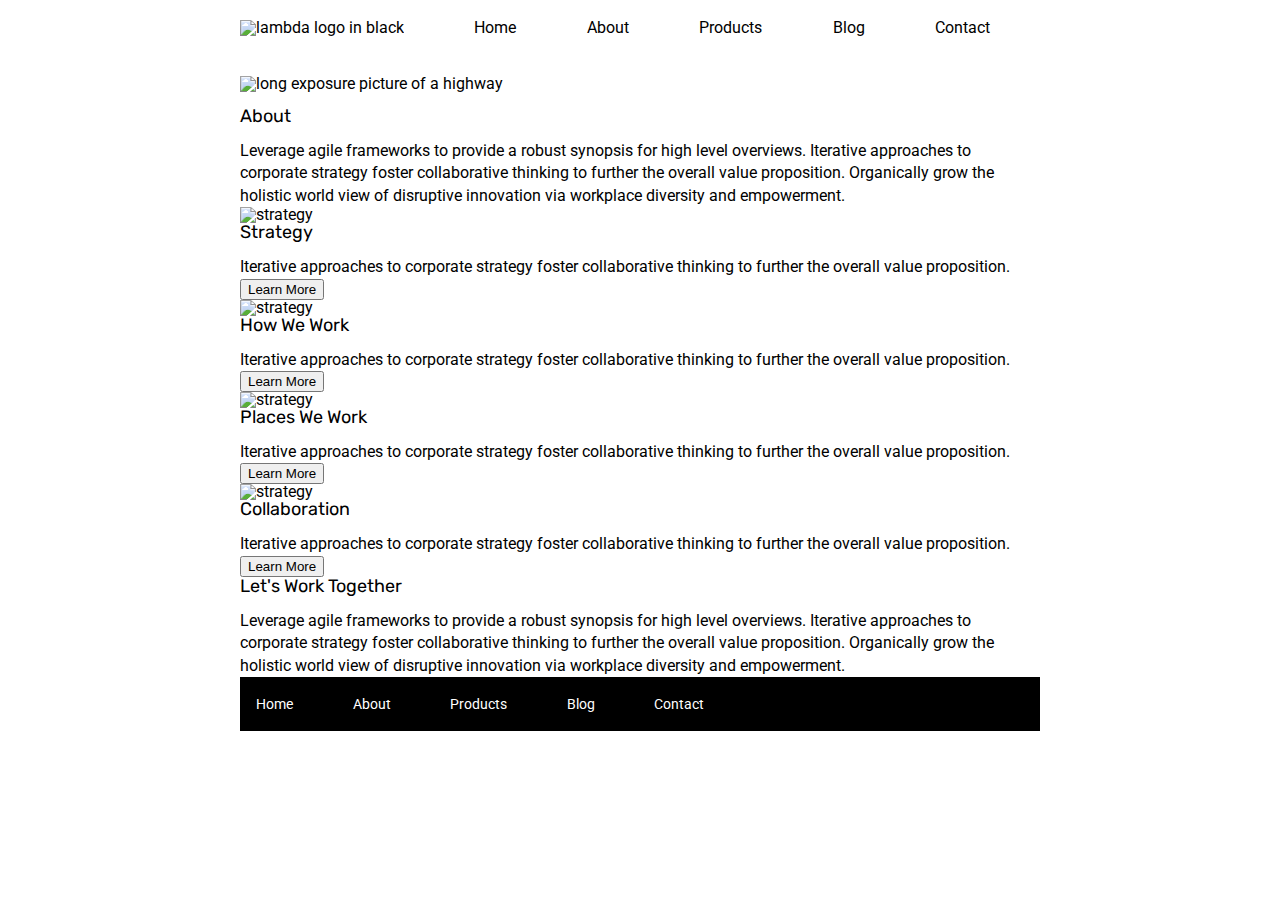
==== about.html @ 2a72547f "add structure to page" ====
<!doctype html>

<html lang="en">

<head>
  <meta charset="utf-8">

  <title>Sprint Challenge - About</title>

  <link href="https://fonts.googleapis.com/css?family=Roboto|Rubik" rel="stylesheet">
  <link rel="stylesheet" href="css/index.css">

</head>

<body>
  <div class="container about-page">
    <header>
      <nav>
        <img alt="lambda logo in black" src="./img/lambda-black.png">
        <a href="./index.html">Home</a>
        <a href="./about.html">About</a>
        <a href="#">Products</a>
        <a href="#">Blog</a>
        <a href="#">Contact</a>
      </nav>
      <img src="img/jumbo.jpg" alt="long exposure picture of a highway">
    </header>
    <div>
      <h2>About</h2>
      <p>Leverage agile frameworks to provide a robust synopsis for high level overviews. Iterative approaches to
        corporate strategy foster collaborative thinking to further the overall value proposition. Organically grow the
        holistic world view of disruptive innovation via workplace diversity and empowerment.</p>
    </div>
    <section>
      <div>
        <img src="img/about-plan.png" alt="strategy">
        <h2>Strategy</h2>
        <p>Iterative approaches to corporate strategy foster collaborative thinking to further the overall value
          proposition.</p>
        <button>Learn More</button>
      </div>
      <div>
        <img src="img/about-working.png" alt="strategy">
        <h2>How We Work</h2>
        <p>Iterative approaches to corporate strategy foster collaborative thinking to further the overall value
          proposition.</p>
        <button>Learn More</button>
      </div>
      <div>
        <img src="img/about-office.png" alt="strategy">
        <h2>Places We Work</h2>
        <p>Iterative approaches to corporate strategy foster collaborative thinking to further the overall value
          proposition.</p>
        <button>Learn More</button>
      </div>
      <div>
        <img src="img/about-meeting.png" alt="strategy">
        <h2>Collaboration</h2>
        <p>Iterative approaches to corporate strategy foster collaborative thinking to further the overall value
          proposition.</p>
        <button>Learn More</button>
      </div>
    </section>
    <div>
      <h2>Let's Work Together</h2>
      <p>Leverage agile frameworks to provide a robust synopsis for high level overviews. Iterative approaches to
        corporate
        strategy foster collaborative thinking to further the overall value proposition. Organically grow the
        holistic
        world
        view of disruptive innovation via workplace diversity and empowerment.</p>
    </div>
    <footer>
      <nav>
        <a href="index.html">Home</a>
        <a href="#">About</a>
        <a href="#">Products</a>
        <a href="#">Blog</a>
        <a href="#">Contact</a>
      </nav>
    </footer>
  </div><!-- container -->
</body>

</html>
---- css/index.css ----
/* http://meyerweb.com/eric/tools/css/reset/ 
   v2.0 | 20110126
   License: none (public domain)
*/

html, body, div, span, applet, object, iframe,
h1, h2, h3, h4, h5, h6, p, blockquote, pre,
a, abbr, acronym, address, big, cite, code,
del, dfn, em, img, ins, kbd, q, s, samp,
small, strike, strong, sub, sup, tt, var,
b, u, i, center,
dl, dt, dd, ol, ul, li,
fieldset, form, label, legend,
table, caption, tbody, tfoot, thead, tr, th, td,
article, aside, canvas, details, embed, 
figure, figcaption, footer, header, hgroup, 
menu, nav, output, ruby, section, summary,
time, mark, audio, video {
	margin: 0;
	padding: 0;
	border: 0;
	font-size: 100%;
	font: inherit;
	vertical-align: baseline;
}
/* HTML5 display-role reset for older browsers */
article, aside, details, figcaption, figure, 
footer, header, hgroup, menu, nav, section {
	display: block;
}
body {
	line-height: 1;
}
ol, ul {
	list-style: none;
}
blockquote, q {
	quotes: none;
}
blockquote:before, blockquote:after,
q:before, q:after {
	content: '';
	content: none;
}
table {
	border-collapse: collapse;
	border-spacing: 0;
}

* {
    box-sizing: border-box;
}

html, body {
    height: 100%;
    font-family: 'Roboto', sans-serif;
}

h1, h2, h3, h4, h5 {
    font-size: 18px;
    margin-bottom: 15px;
    font-family: 'Rubik', sans-serif;
}

p {
    line-height: 1.4;
}

.container {
    width: 800px;
    margin: 0 auto;
}

.container header{
    margin-bottom: 15px;
}

.container header nav{
    display: flex;
    justify-content: space-between;
    align-content: space-around;
    align-items: baseline;
    flex-wrap: wrap;
    padding: 20px 0;
    margin-bottom: 20px;
    margin-right: 50px;
}

.container header a{
    color: black;
    text-decoration: none;
}

.container header img{
    align-self: baseline;
}
.top-content {
    display: flex;
    flex-wrap: wrap;
    justify-content: space-evenly;
    margin-bottom: 20px;
    border-bottom: 1px dashed black;
}

.top-content .text-container {
    width: 48%;
    padding: 0 1%;
    padding-bottom: 20px;  
}

.middle-content {
    margin-bottom: 20px;
    border-bottom: 1px dashed black;
}

.middle-content h2 {
    padding: 0 2%;
    margin-bottom: 0;
}
 
.middle-content .boxes {
    display: flex;
    flex-wrap: wrap;
    justify-content: space-evenly;
}

.middle-content .boxes .box {
    width: 12.5%;
    height: 100px;
    background: black;
    margin: 20px 2.5%;
    color: white;
    display: flex;
    align-items: center;
    justify-content: center;
}

.middle-content .boxes .box0{
    background-color: teal;
}
.middle-content .boxes .box1{
    background-color: gold;
}
.middle-content .boxes .box2{
    background-color: cadetblue;
}
.middle-content .boxes .box3{
    background-color: coral;
}
.middle-content .boxes .box4{
    background-color: crimson;
}
.middle-content .boxes .box5{
    background-color: forestgreen;
}
.middle-content .boxes .box6{
    background-color: darkorchid;
}
.middle-content .boxes .box7{
    background-color: hotpink;
}
.middle-content .boxes .box8{
    background-color: indigo;
}
.middle-content .boxes .box9{
    background-color: dodgerblue;
}
.bottom-content {
    display: flex;
    margin: 0 2% 20px;
    justify-content: space-around;
}

.bottom-content .text-container {
    padding-right: 4%;
}

.bottom-content .text-container:last-child {
    padding-right: 0;
}

footer {
    width: 100%;
    background: black;
}

footer nav {
    width: 60%;
    display: flex;
    justify-content: space-between;
    align-items: center;
    padding: 20px 2%;
    font-size: 14px;
}

footer nav a {
    color: white;
    text-decoration: none;
}
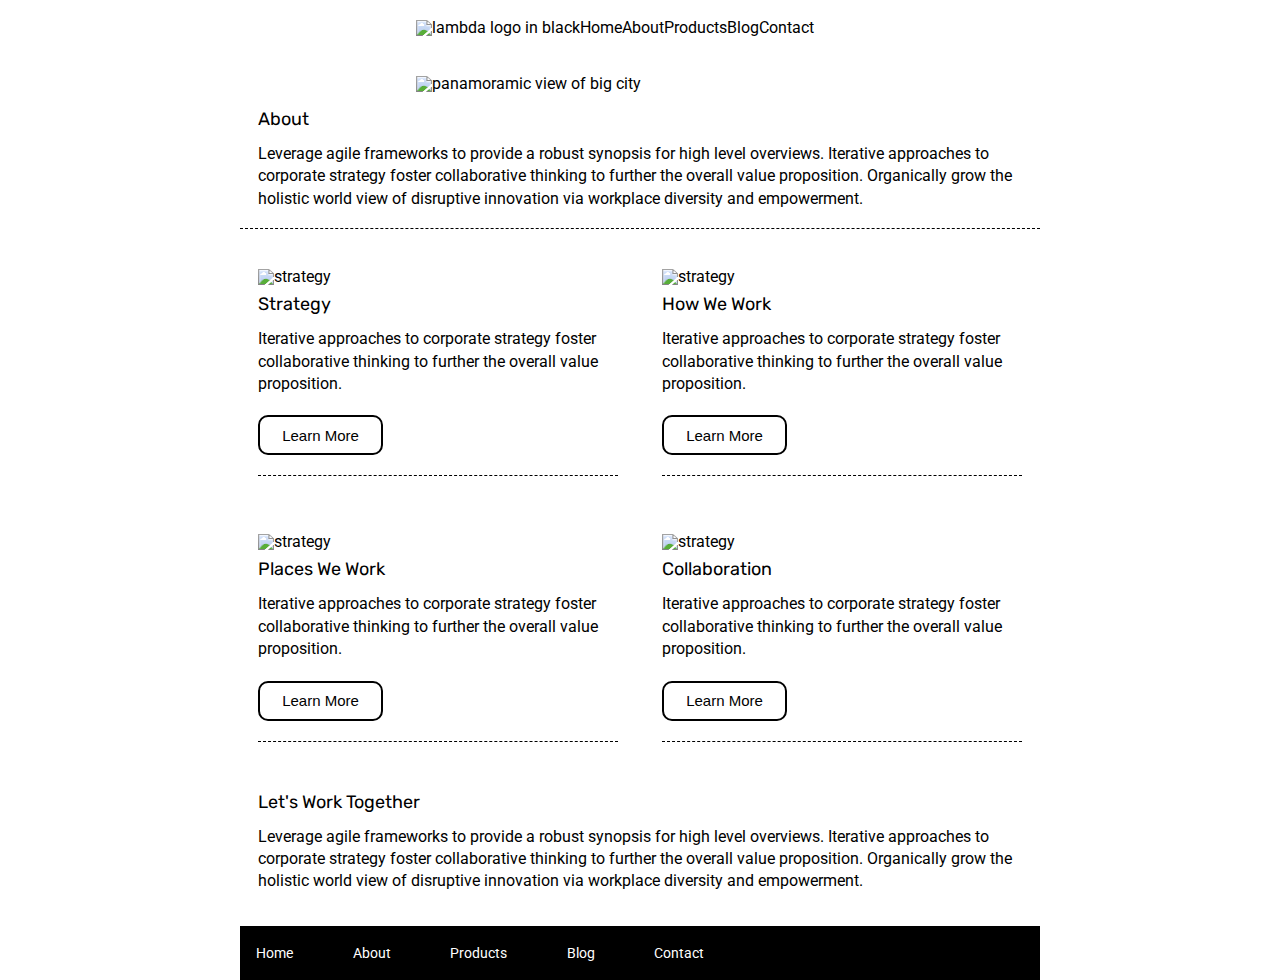
==== commit 7f715966: "chenged header img for about.html" ====
--- a/about.html
+++ b/about.html
@@ -23,7 +23,7 @@
         <a href="#">Blog</a>
         <a href="#">Contact</a>
       </nav>
-      <img src="img/jumbo.jpg" alt="long exposure picture of a highway">
+      <img src="img/jumbo-about.png" alt="panamoramic view of big city">
     </header>
     <div>
       <h2>About</h2>
@@ -61,7 +61,7 @@
         <button>Learn More</button>
       </div>
     </section>
-    <div>
+    <div class="bottom">
       <h2>Let's Work Together</h2>
       <p>Leverage agile frameworks to provide a robust synopsis for high level overviews. Iterative approaches to
         corporate
--- a/css/index.css
+++ b/css/index.css
@@ -196,4 +196,62 @@
 footer nav a {
     color: white;
     text-decoration: none;
+}
+
+/* about.html */
+.about-page header{
+    margin-bottom: 0; 
+}
+.about-page{
+    display: flex;
+    flex-wrap: wrap;
+    justify-content: space-around;
+}
+
+.about-page div{
+    border-bottom: 1px dashed black;
+    padding: 18px;
+}
+
+.about-page .bottom{
+    border-bottom: none;
+    padding: 18px;
+    margin: 15px 0;
+}
+
+.about-page section{
+    display: flex;
+    flex-wrap: wrap;
+    justify-content: space-between;
+    align-items: center;
+    align-content: space-around;
+}
+
+.about-page section div{
+    padding: 0;
+    padding-top: 10px;
+    margin: 18px;
+    margin-top: 30px;
+    width: 45%;
+}
+.about-page section div img{
+    width: 100%;
+    margin-bottom: 10px;
+}
+.about-page section p{
+    margin-bottom: 20px;
+}
+.about-page button{
+    background-color: white;
+    border: 2px solid black;
+    border-radius: 10px;
+    width: 125px;
+    height: 40px;
+    font-size: 15px;
+    margin-bottom: 20px;
+}
+.about-page button:hover{
+    cursor: pointer;
+    transform: scale(1.1, 1.1);
+    transition: all 0.3s;
 }